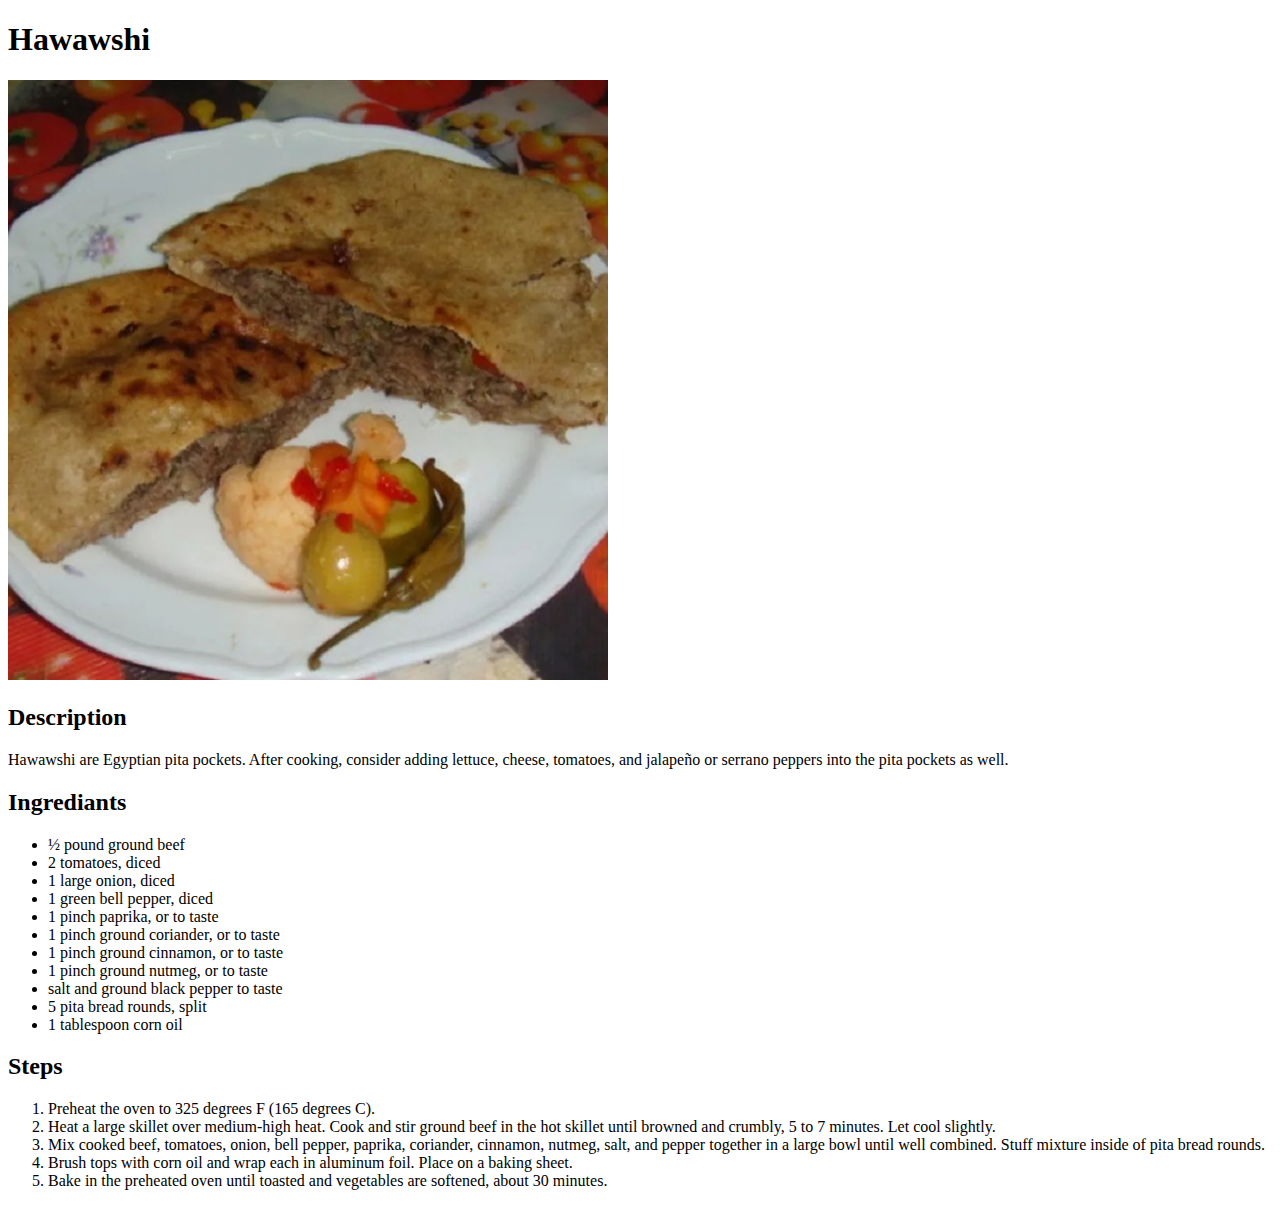
==== recipes/hawawshi.html @ 3d9a3a4e "modified:   README.md 	new file:   imgs/hawawshi.webp 	new file:   imgs/koshary.webp 	new file:   im" ====
<!DOCTYPE html>
<html lang="en">
<head>
    <meta charset="UTF-8">
    <meta name="viewport" content="width=device-width, initial-scale=1.0">
    <title>Hawawshi</title>
</head>
<body>
    <h1>Hawawshi</h1>
    <img src="../imgs/hawawshi.webp" alt="Hawawshi" width="600" height="600">
    <h2>Description</h2>
    <p>Hawawshi are Egyptian pita pockets. After cooking, consider adding lettuce, cheese, tomatoes, and jalapeño or serrano peppers into the pita pockets as well.</p>
    <h2>Ingrediants</h2>
    <ul>
        <li>½ pound ground beef</li>
        <li>2 tomatoes, diced</li>
        <li>1 large onion, diced</li>
        <li>1 green bell pepper, diced</li>
        <li>1 pinch paprika, or to taste</li>
        <li>1 pinch ground coriander, or to taste</li>
        <li>1 pinch ground cinnamon, or to taste</li>
        <li>1 pinch ground nutmeg, or to taste</li>
        <li>salt and ground black pepper to taste</li>
        <li>5 pita bread rounds, split</li>
        <li>1 tablespoon corn oil</li>
    </ul>
    <h2>Steps</h2>
    <ol>
        <li>Preheat the oven to 325 degrees F (165 degrees C).</li>
        <li>Heat a large skillet over medium-high heat. Cook and stir ground beef in the hot skillet until browned and crumbly, 5 to 7 minutes. Let cool slightly.</li>
        <li>Mix cooked beef, tomatoes, onion, bell pepper, paprika, coriander, cinnamon, nutmeg, salt, and pepper together in a large bowl until well combined. Stuff mixture inside of pita bread rounds.</li>
        <li>Brush tops with corn oil and wrap each in aluminum foil. Place on a baking sheet.</li>
        <li>Bake in the preheated oven until toasted and vegetables are softened, about 30 minutes.</li>
    </ol>
</body>
</html>
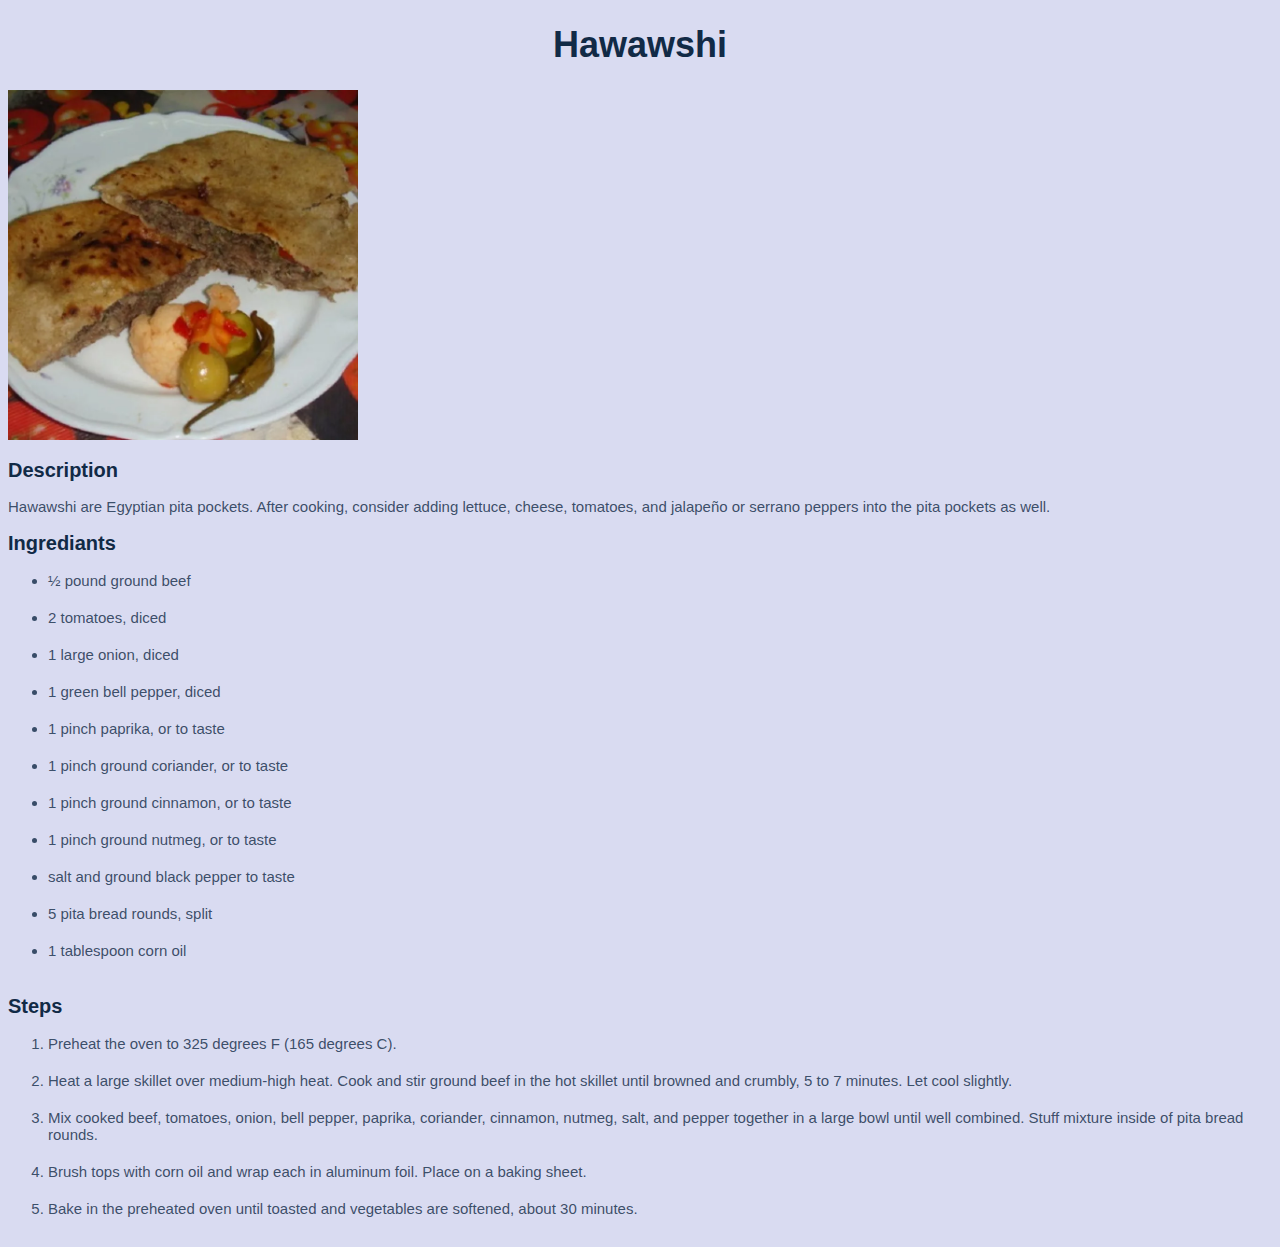
==== commit 32cb74cc: "new file:   css/recipe-style.css 	new file:   css/style.css 	modified:   index.html 	modified:   rec" ====
--- a/recipes/hawawshi.html
+++ b/recipes/hawawshi.html
@@ -4,10 +4,11 @@
     <meta charset="UTF-8">
     <meta name="viewport" content="width=device-width, initial-scale=1.0">
     <title>Hawawshi</title>
+    <link rel="stylesheet" href="../css/recipe-style.css">
 </head>
 <body>
     <h1>Hawawshi</h1>
-    <img src="../imgs/hawawshi.webp" alt="Hawawshi" width="600" height="600">
+    <img src="../imgs/hawawshi.webp" alt="Hawawshi">
     <h2>Description</h2>
     <p>Hawawshi are Egyptian pita pockets. After cooking, consider adding lettuce, cheese, tomatoes, and jalapeño or serrano peppers into the pita pockets as well.</p>
     <h2>Ingrediants</h2>
--- a/css/recipe-style.css
+++ b/css/recipe-style.css
@@ -0,0 +1,33 @@
+html {
+    font-family: "Tahoma", sans-serif;
+    font-size: 10px;
+}
+
+body {
+    background-color: #D9DBF1;
+    color: #112A46;
+}
+
+h1 {
+    text-align: center;
+    font-size: 3.6em;
+}
+
+h2 {
+    font-size: 2em;
+}
+
+img {
+    width: 350px;
+    max-width: 100%;
+    height: auto;
+}
+
+p, li {
+    font-size: 1.5em;
+    color: #112a46ce;
+}
+
+li {
+    padding-bottom: 2rem;
+}